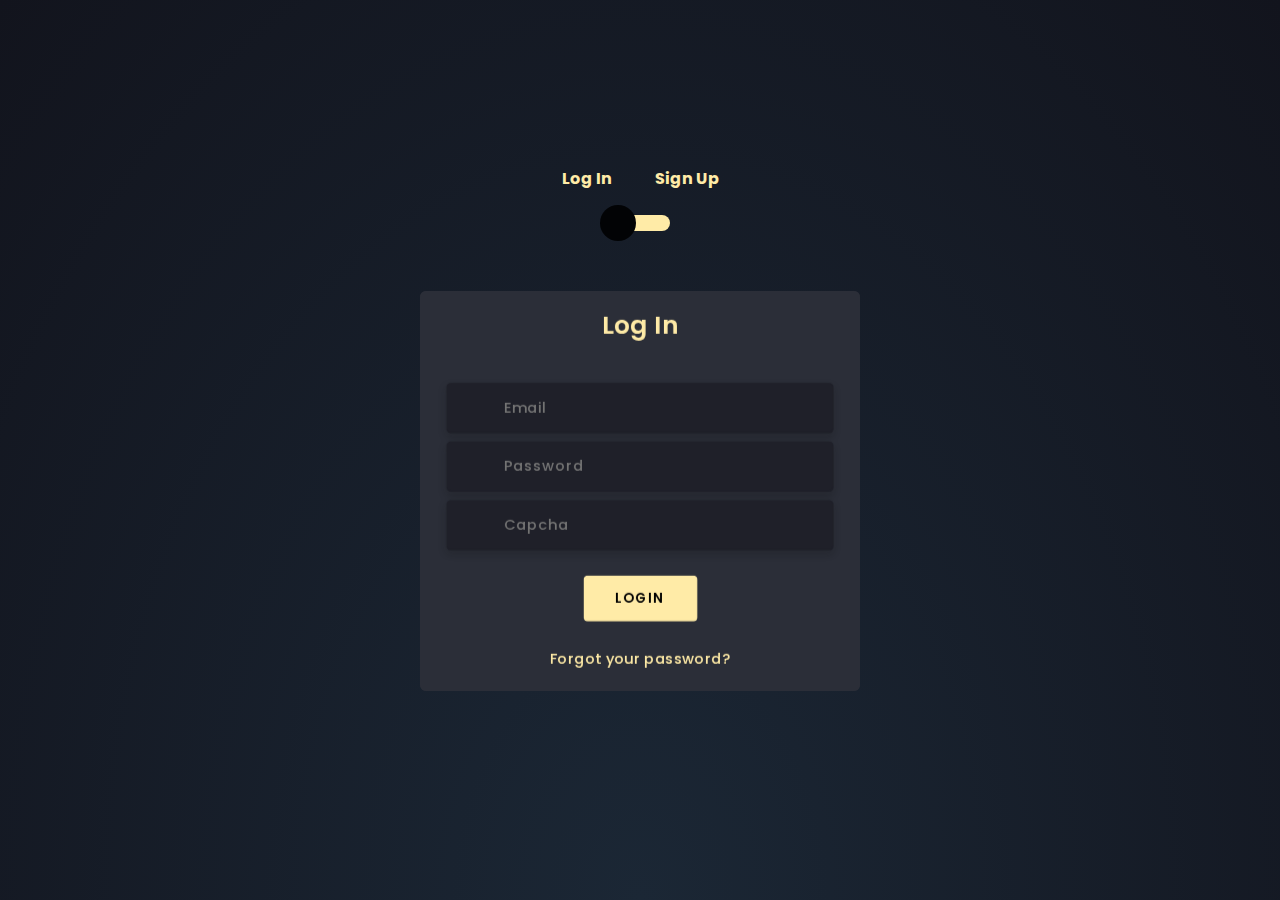
==== index.html @ 6288741a "login" ====
<!doctype html>
<html lang="en">
<head>
  <title>login_tweet_academie</title>
  <meta charset="utf-8">
  <meta name="viewport" content="width=device-width, initial-scale=1, shrink-to-fit=no">
  <link rel="stylesheet" href="https://unicons.iconscout.com/release/v2.1.9/css/unicons.css">
  <link rel="stylesheet" href="https://cdnjs.cloudflare.com/ajax/libs/twitter-bootstrap/4.5.0/css/bootstrap.min.css">
<link rel="stylesheet" href="styles.css">
</head>
<body>
    <!-- manque img-->
<div class="section">
  <div class="container">
    <div class="row full-height justify-content-center">
      <div class="col-12 text-center align-self-center py-5">
        <div class="section pb-5 pt-5 pt-sm-2 text-center">
          <h6 class="mb-0 pb-3"><span>Log In </span><span>Sign Up</span></h6>
                <input class="checkbox" type="checkbox" id="reg-log" name="reg-log"/>
                <label for="reg-log"></label>
          <div class="card-3d-wrap mx-auto">
            <div class="card-3d-wrapper">
              <div class="card-front">
                <div class="center-wrap">
                  <div class="section text-center">
                    <h4 class="mb-4 pb-3">Log In</h4>
                    <div class="form-group">
                      <input type="email" class="form-style" placeholder="Email">
                      <i class="input-icon uil uil-at"></i>
                    </div>	
                    <div class="form-group mt-2">
                      <input type="password" class="form-style" placeholder="Password">
                      <i class="input-icon uil uil-lock-alt"></i>
                    </div>
                    <div class="form-group mt-2">
                        <input type="text" class="form-style" placeholder="Capcha">
                        <i class="input-icon uil uil-lock-alt"></i>
                    </div>
                    <a href="https://www.web-leb.com/code" class="btn mt-4">Login</a>
                    <p class="mb-0 mt-4 text-center"><a href="https://www.web-leb.com/code" class="link">Forgot your password?</a></p>
                      </div>
                    </div>
                  </div>
              <div class="card-back">
                <div class="center-wrap">
                  <div class="section text-center">
                    <h4 class="mb-3 pb-3">Sign Up</h4>
                    <div class="form-group">
                      <input type="text" class="form-style" placeholder="Full Name">
                      <i class="input-icon uil uil-user"></i>
                    </div>	
                    <div class="form-group mt-2">
                      <input type="tel" class="form-style" placeholder="Phone Number">
                      <i class="input-icon uil uil-phone"></i>
                    </div>	
                    <div class="form-group mt-2">
                      <input type="email" class="form-style" placeholder="Email">
                      <i class="input-icon uil uil-at"></i>
                    </div>
                    <div class="form-group mt-2">
                      <input type="password" class="form-style" placeholder="Password">
                      <i class="input-icon uil uil-lock-alt"></i>
                    </div>
                    <a href="https://www.web-leb.com/code" class="btn mt-4">Register</a>
                      </div>
                    </div>
                  </div>
                </div>
              </div>
            </div>
          </div>
        </div>
    </div>
</div>
</body>
</html>
---- styles.css ----
@import url('https://fonts.googleapis.com/css?family=Poppins:400,500,600,700,800,900');
body{
	font-family: 'Poppins', sans-serif;
	font-weight: 300;
	line-height: 1.7;
	color: #ffeba7;
	background-color: #1f2029;
  overflow: hidden;
  height: 100vh;
  background: radial-gradient(ellipse at bottom, #1B2735 0%, #12141d 100%);
}
a:hover {
	text-decoration: none;
}
.link {
  color: #ffeba7;
}
.link:hover {
  color: #c4c3ca;
}
p {
  font-weight: 500;
  font-size: 14px;
}
h4 {
  font-weight: 600;
}
h6 span{
  padding: 0 20px;
  font-weight: 700;
}
.section{
  position: relative;
  width: 100%;
  display: block;
}
.full-height{
  min-height: 100vh;
}
[type="checkbox"]:checked,
[type="checkbox"]:not(:checked){
display: none;
}
.checkbox:checked + label,
.checkbox:not(:checked) + label{
  position: relative;
  display: block;
  text-align: center;
  width: 60px;
  height: 16px;
  border-radius: 8px;
  padding: 0;
  margin: 10px auto;
  cursor: pointer;
  background-color: #ffeba7;
}
.checkbox:checked + label:before,
.checkbox:not(:checked) + label:before{
  position: absolute;
  display: block;
  width: 36px;
  height: 36px;
  border-radius: 50%;
  color: #ffeba7;
  background-color: #020305;
  font-family: 'unicons';
  content: '\eb4f';
  z-index: 20;
  top: -10px;
  left: -10px;
  line-height: 36px;
  text-align: center;
  font-size: 24px;
  transition: all 0.5s ease;
}
.checkbox:checked + label:before {
  transform: translateX(44px) rotate(-270deg);
}
.card-3d-wrap {
  position: relative;
  width: 440px;
  max-width: 100%;
  height: 400px;
  -webkit-transform-style: preserve-3d;
  transform-style: preserve-3d;
  perspective: 800px;
  margin-top: 60px;
}
.card-3d-wrapper {
  width: 100%;
  height: 100%;
  position:absolute;
  -webkit-transform-style: preserve-3d;
  transform-style: preserve-3d;
  transition: all 600ms ease-out; 
}
.card-front, .card-back {
  width: 100%;
  height: 100%;
  background-color: #2b2e38;
  background-image: url('/img/pattern_japanese-pattern-2_1_2_0-0_0_1__ffffff00_000000.png');
  position: absolute;
  border-radius: 6px;
  -webkit-transform-style: preserve-3d;
}
.card-back {
  transform: rotateY(180deg);
}
.checkbox:checked ~ .card-3d-wrap .card-3d-wrapper {
  transform: rotateY(180deg);
}
.center-wrap{
  position: absolute;
  width: 100%;
  padding: 0 35px;
  top: 50%;
  left: 0;
  transform: translate3d(0, -50%, 35px) perspective(100px);
  z-index: 20;
  display: block;
}
.form-group{ 
  position: relative;
  display: block;
    margin: 0;
    padding: 0;
}
.form-style {
  padding: 13px 20px;
  padding-left: 55px;
  height: 48px;
  width: 100%;
  font-weight: 500;
  border-radius: 4px;
  font-size: 14px;
  line-height: 22px;
  letter-spacing: 0.5px;
  outline: none;
  color: #c4c3ca;
  background-color: #1f2029;
  border: none;
  -webkit-transition: all 200ms linear;
  transition: all 200ms linear;
  box-shadow: 0 4px 8px 0 rgba(21,21,21,.2);
}
.form-style:focus,
.form-style:active {
  border: none;
  outline: none;
  box-shadow: 0 4px 8px 0 rgba(21,21,21,.2);
}
.input-icon {
  position: absolute;
  top: 0;
  left: 18px;
  height: 48px;
  font-size: 24px;
  line-height: 48px;
  text-align: left;
  -webkit-transition: all 200ms linear;
   transition: all 200ms linear;
}
.btn{  
  border-radius: 4px;
  height: 44px;
  font-size: 13px;
  font-weight: 600;
  text-transform: uppercase;
  -webkit-transition : all 200ms linear;
  transition: all 200ms linear;
  padding: 0 30px;
  letter-spacing: 1px;
  display: -webkit-inline-flex;
  display: -ms-inline-flexbox;
  display: inline-flex;
  align-items: center;
  background-color: #ffeba7;
  color: #000000;
}
.btn:hover{  
  background-color: #000000;
  color: #ffeba7;
  box-shadow: 0 8px 24px 0 rgba(16,39,112,.2);
}
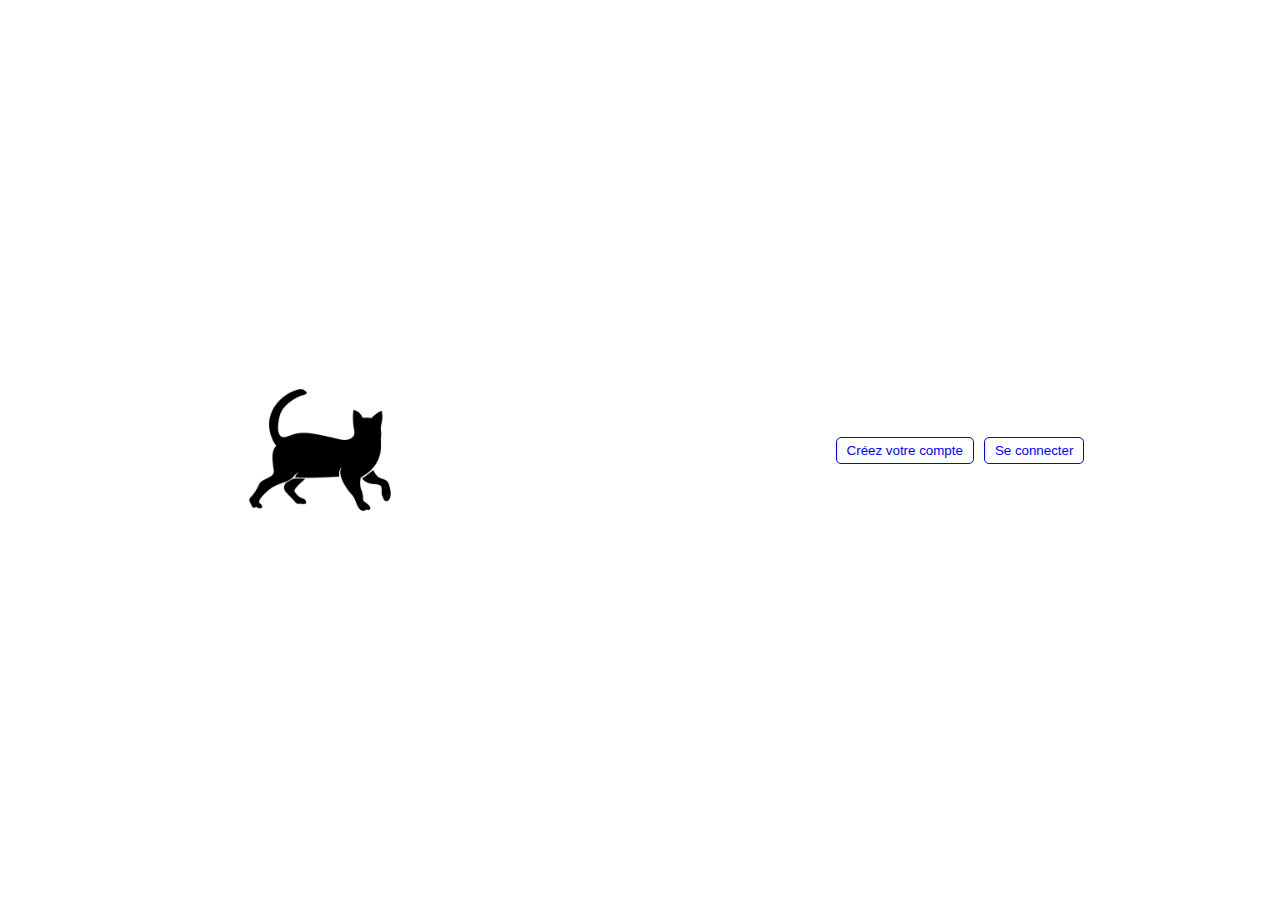
==== commit 6738ad08: "modif template + création pop-up formulaire" ====
--- a/index.html
+++ b/index.html
@@ -1,76 +1,52 @@
-<!doctype html>
-<html lang="en">
+<html lang="fr">
+
 <head>
-  <title>login_tweet_academie</title>
-  <meta charset="utf-8">
-  <meta name="viewport" content="width=device-width, initial-scale=1, shrink-to-fit=no">
-  <link rel="stylesheet" href="https://unicons.iconscout.com/release/v2.1.9/css/unicons.css">
-  <link rel="stylesheet" href="https://cdnjs.cloudflare.com/ajax/libs/twitter-bootstrap/4.5.0/css/bootstrap.min.css">
-<link rel="stylesheet" href="styles.css">
+    <meta charset="UTF-8">
+    <meta name="viewport" content="width=device-width, initial-scale=1.0">
+    <title>Tweet Academie</title>
+    <link rel="stylesheet" href="./style.css">
 </head>
+
 <body>
-    <!-- manque img-->
-<div class="section">
-  <div class="container">
-    <div class="row full-height justify-content-center">
-      <div class="col-12 text-center align-self-center py-5">
-        <div class="section pb-5 pt-5 pt-sm-2 text-center">
-          <h6 class="mb-0 pb-3"><span>Log In </span><span>Sign Up</span></h6>
-                <input class="checkbox" type="checkbox" id="reg-log" name="reg-log"/>
-                <label for="reg-log"></label>
-          <div class="card-3d-wrap mx-auto">
-            <div class="card-3d-wrapper">
-              <div class="card-front">
-                <div class="center-wrap">
-                  <div class="section text-center">
-                    <h4 class="mb-4 pb-3">Log In</h4>
-                    <div class="form-group">
-                      <input type="email" class="form-style" placeholder="Email">
-                      <i class="input-icon uil uil-at"></i>
-                    </div>	
-                    <div class="form-group mt-2">
-                      <input type="password" class="form-style" placeholder="Password">
-                      <i class="input-icon uil uil-lock-alt"></i>
-                    </div>
-                    <div class="form-group mt-2">
-                        <input type="text" class="form-style" placeholder="Capcha">
-                        <i class="input-icon uil uil-lock-alt"></i>
-                    </div>
-                    <a href="https://www.web-leb.com/code" class="btn mt-4">Login</a>
-                    <p class="mb-0 mt-4 text-center"><a href="https://www.web-leb.com/code" class="link">Forgot your password?</a></p>
-                      </div>
-                    </div>
-                  </div>
-              <div class="card-back">
-                <div class="center-wrap">
-                  <div class="section text-center">
-                    <h4 class="mb-3 pb-3">Sign Up</h4>
-                    <div class="form-group">
-                      <input type="text" class="form-style" placeholder="Full Name">
-                      <i class="input-icon uil uil-user"></i>
-                    </div>	
-                    <div class="form-group mt-2">
-                      <input type="tel" class="form-style" placeholder="Phone Number">
-                      <i class="input-icon uil uil-phone"></i>
-                    </div>	
-                    <div class="form-group mt-2">
-                      <input type="email" class="form-style" placeholder="Email">
-                      <i class="input-icon uil uil-at"></i>
-                    </div>
-                    <div class="form-group mt-2">
-                      <input type="password" class="form-style" placeholder="Password">
-                      <i class="input-icon uil uil-lock-alt"></i>
-                    </div>
-                    <a href="https://www.web-leb.com/code" class="btn mt-4">Register</a>
-                      </div>
-                    </div>
-                  </div>
-                </div>
-              </div>
-            </div>
-          </div>
+
+    <div class="conteneur">
+        <div class="colonne1">
+            <img src="logo.jpg" alt="Logo">
+        </div>
+        <div class="colonne2">
+            <button onclick="togglePopup1()" id="create">Créez votre compte</button>
+            <button onclick="togglePopup2()" id="connect">Se connecter</button>
         </div>
     </div>
-</div>
+
+
+
+    <div id="popup-overlay1">
+        <div class="popup-content1">
+            <form action="" method="post">
+                <h2>Créez votre compte</h2>
+                <label for="username">Username :</label>
+                <input type="text" name="username" id="username">
+                <input type="submit" value="Créer">
+                <a href="javascript:void(0)" onclick="togglePopup1()" class="popup-exit">Fermer</a>
+            </form>
+        </div>
+    </div>
+
+    <div id="popup-overlay2">
+        <div class="popup-content2">
+            <form action="" method="post">
+                <h2>Se connecter</h2>
+                <label for="username">Username/E-mail :</label>
+                <input type="text" name="username" id="username">
+                <input type="submit" value="Créer">
+                <a href="javascript:void(0)" onclick="togglePopup2()" class="popup-exit">Fermer</a>
+            </form>
+        </div>
+    </div>
+
+
+    <script src="../script.js"></script>
 </body>
-</html>
+
+</html>--- a/style.css
+++ b/style.css
@@ -0,0 +1,78 @@
+* {
+    margin: 0;
+    padding: 0;
+}
+
+.conteneur {
+    display: grid;
+    grid-template-columns: 50% 50%;
+    min-height: 100%;
+}
+
+img {
+    width: 200px;
+}
+
+.colonne1,
+.colonne2 {
+    display: flex;
+    margin: auto;
+}
+
+.colonne1 button,
+.colonne2 button {
+    padding: 5px 10px;
+    border-radius: 5px;
+    margin: 5px;
+    border: blue solid 1px;
+    color: blue;
+    background-color: #fff;
+}
+
+#popup-overlay1,
+#popup-overlay2 {
+    position: fixed;
+    top: 0;
+    left: 0;
+    right: 0;
+    bottom: 0;
+    z-index: 9;
+    background-color: rgba(0, 0, 0, 0.3);
+    display: none;
+}
+
+#popup-overlay1.open,
+#popup-overlay2.open {
+    display: block !important;
+}
+
+.popup-content1,
+.popup-content2 {
+    max-width: 600px;
+    width: 100%;
+    padding: 30px;
+    box-sizing: border-box;
+    background-color: gray;
+    position: absolute;
+    top: 50%;
+    left: 50%;
+    transform: translate(-50%, -50%);
+}
+
+.popup-content1 input[type=submit],
+.popup-content2 input[type=submit] {
+    color: gray;
+    border-radius: 10px;
+    padding: 5px 10px;
+}
+
+.popup-exit {
+    position: absolute;
+    top: -5px;
+    right: -5px;
+    text-decoration: none;
+    color: #fff;
+    background-color: #000;
+    padding: 5px 10px;
+    border-radius: 10px;
+}